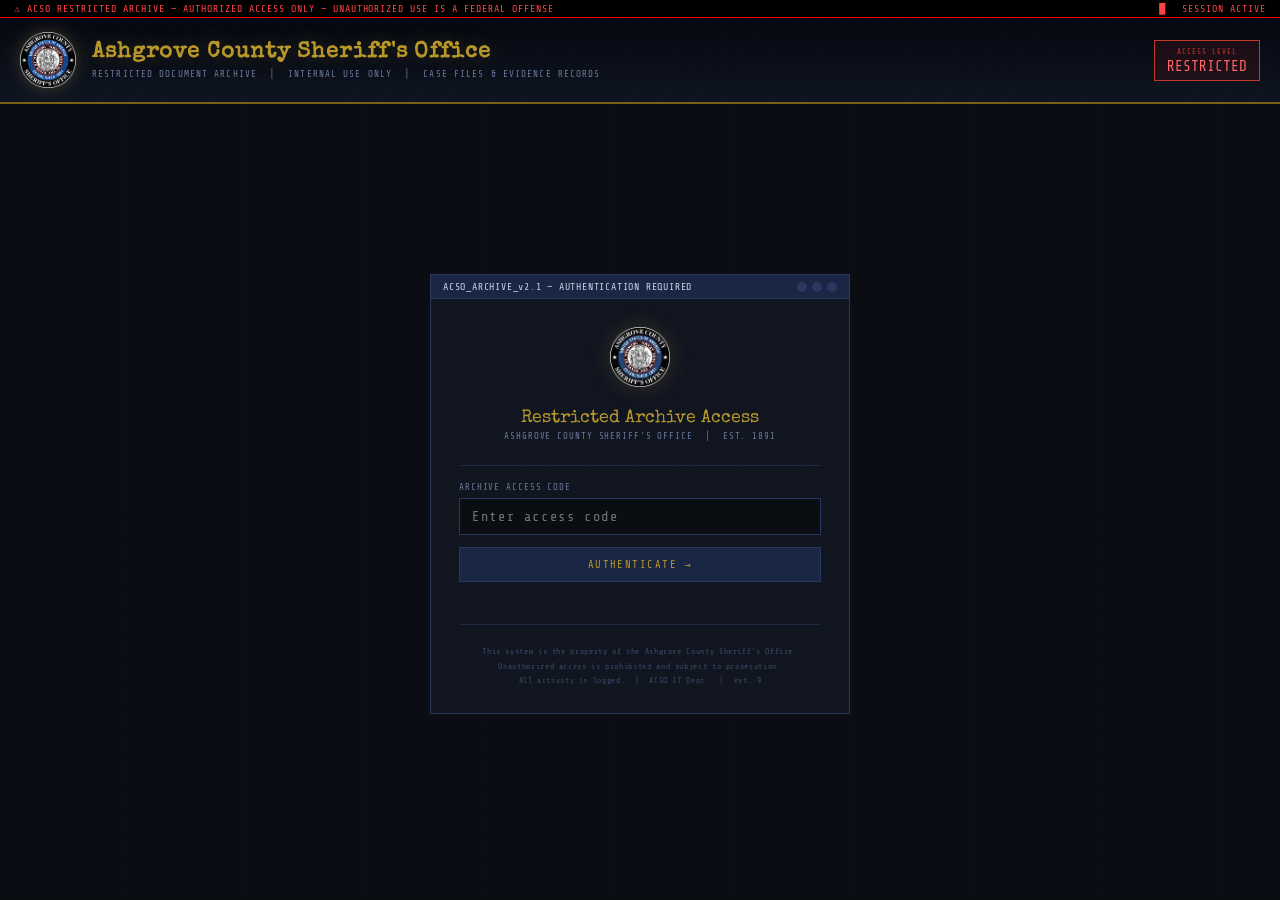
==== archive.html @ 9a85aee7 "Update archive.html" ====
<!DOCTYPE html>
<html lang="en">
<head>
  <meta charset="UTF-8"/>
  <meta name="viewport" content="width=device-width, initial-scale=1.0"/>
  <title>ACSO Restricted Archive — Ashgrove County Sheriff's Office</title>
  <link rel="icon" href="Ashgrove_County_Logo.png" type="image/png"/>
  <link rel="preconnect" href="https://fonts.googleapis.com"/>
  <link href="https://fonts.googleapis.com/css2?family=Special+Elite&family=Share+Tech+Mono&family=Crimson+Text:ital,wght@0,400;0,600;1,400&display=swap" rel="stylesheet"/>
  <style>
    :root {
      --bg:        #0a0d12;
      --bg2:       #0f1318;
      --bg3:       #141820;
      --bg4:       #1a2030;
      --panel:     #111520;
      --border:    #1e2840;
      --border2:   #2a3860;
      --navy:      #1a2744;
      --gold:      #b8972a;
      --gold-dim:  #7a6118;
      --red:       #8b1a1a;
      --red-light: #c0392b;
      --green:     #1a4a1a;
      --green-dim: #2a7a2a;
      --text:      #c8d4e8;
      --text-dim:  #6a7a9a;
      --text-faint:#3a4a6a;
      --mono:      'Share Tech Mono', monospace;
      --serif:     'Special Elite', serif;
      --body:      'Crimson Text', Georgia, serif;
      --white:     #e8eef8;
    }

    *, *::before, *::after { margin:0; padding:0; box-sizing:border-box; }
    html, body { height:100%; overflow-x:hidden; }

    body {
      background-color: var(--bg);
      background-image:
        repeating-linear-gradient(0deg, transparent, transparent 2px, rgba(0,20,60,0.04) 2px, rgba(0,20,60,0.04) 3px),
        repeating-linear-gradient(90deg, transparent, transparent 60px, rgba(0,10,30,0.02) 60px, rgba(0,10,30,0.02) 61px);
      font-family: var(--mono);
      color: var(--text);
      font-size: 14px;
      min-height: 100vh;
    }

    /* ── TOPBAR ── */
    #topbar {
      background: #000;
      border-bottom: 1px solid #ff0000;
      padding: 3px 14px;
      display: flex; align-items: center; justify-content: space-between;
      font-size: 0.62rem; letter-spacing: 0.1em;
    }
    #topbar-left { color: #ff4444; text-transform: uppercase; }
    #topbar-right { color: #ff4444; display: flex; gap: 16px; }
    .topbar-blink { animation: blink 1.2s step-end infinite; }
    @keyframes blink { 0%,100%{opacity:1} 50%{opacity:0} }

    /* ── HEADER ── */
    #header {
      background: linear-gradient(180deg, #050810 0%, #0a0f1a 60%, #0f1520 100%);
      border-bottom: 2px solid var(--gold-dim);
      padding: 14px 20px;
      display: flex; align-items: center; gap: 16px;
      position: relative; overflow: hidden;
    }
    #header::before {
      content:'';
      position:absolute; inset:0;
      background: repeating-linear-gradient(-45deg, transparent, transparent 10px, rgba(184,151,42,0.015) 10px, rgba(184,151,42,0.015) 11px);
      pointer-events:none;
    }
    #header img { width:56px; height:56px; object-fit:contain; filter:drop-shadow(0 0 8px rgba(184,151,42,0.3)) grayscale(0.3); flex-shrink:0; }
    #header-title h1 { font-family:var(--serif); font-size:1.4rem; color:var(--gold); letter-spacing:0.04em; text-shadow:0 0 20px rgba(184,151,42,0.3); }
    #header-title p { font-size:0.58rem; color:var(--text-dim); letter-spacing:0.12em; text-transform:uppercase; margin-top:4px; }
    #header-badge {
      margin-left:auto; flex-shrink:0;
      border:1px solid var(--red-light);
      padding:6px 12px; text-align:center;
      background:rgba(139,26,26,0.15);
    }
    #header-badge div:first-child { font-size:0.48rem; color:var(--red-light); letter-spacing:0.14em; text-transform:uppercase; }
    #header-badge div:last-child { font-size:0.9rem; color:#ff6666; margin-top:2px; }

    /* ── LOGIN SCREEN ── */
    #login-screen {
      display:flex; align-items:center; justify-content:center;
      min-height: calc(100vh - 120px);
      padding: 40px 20px;
    }
    #login-box {
      width: 100%; max-width: 420px;
      border: 1px solid var(--border2);
      background: var(--panel);
      position: relative;
    }
    #login-box::before {
      content:'';
      position:absolute; inset:0;
      background: repeating-linear-gradient(-45deg, transparent, transparent 8px, rgba(255,255,255,0.008) 8px, rgba(255,255,255,0.008) 9px);
      pointer-events:none;
    }
    .login-titlebar {
      background: var(--navy);
      border-bottom: 1px solid var(--border2);
      padding: 6px 12px;
      display:flex; align-items:center; justify-content:space-between;
      font-size:0.62rem; letter-spacing:0.08em; color:var(--text);
    }
    .login-titlebar-dots { display:flex; gap:5px; }
    .login-titlebar-dots span { width:10px; height:10px; border-radius:50%; background:var(--border2); display:block; }
    .login-body { padding:28px 28px 24px; position:relative; z-index:1; }
    .login-seal { text-align:center; margin-bottom:20px; }
    .login-seal img { width:60px; height:60px; object-fit:contain; filter:grayscale(0.5) drop-shadow(0 0 10px rgba(184,151,42,0.2)); }
    .login-label {
      font-size:0.58rem; letter-spacing:0.12em; text-transform:uppercase;
      color:var(--text-dim); margin-bottom:6px; display:block;
    }
    .login-title { font-family:var(--serif); font-size:1.1rem; color:var(--gold); text-align:center; margin-bottom:4px; }
    .login-subtitle { font-size:0.56rem; color:var(--text-dim); text-align:center; letter-spacing:0.1em; text-transform:uppercase; margin-bottom:24px; }
    .login-divider { border:none; border-top:1px solid var(--border); margin:16px 0; }
    .login-field-label { font-size:0.56rem; color:var(--text-dim); letter-spacing:0.1em; text-transform:uppercase; margin-bottom:6px; display:block; }
    #password-input {
      width:100%; background:var(--bg); border:1px solid var(--border2);
      color:var(--text); font-family:var(--mono); font-size:0.85rem;
      padding:10px 12px; letter-spacing:0.12em;
      outline:none; transition:border-color 0.2s;
    }
    #password-input:focus { border-color:var(--gold-dim); }
    #password-input.error { border-color:var(--red-light); }
    
    #login-btn {
      width:100%; margin-top:12px;
      background:var(--navy); border:1px solid var(--border2);
      color:var(--gold); font-family:var(--mono); font-size:0.65rem;
      letter-spacing:0.14em; text-transform:uppercase;
      padding:10px; cursor:pointer;
      transition:background 0.2s, border-color 0.2s;
    }
    #login-btn:hover { background:var(--bg4); border-color:var(--gold-dim); }
    #login-error {
      margin-top:10px; font-size:0.58rem; color:var(--red-light);
      letter-spacing:0.08em; text-align:center; min-height:16px;
    }
    .login-footer { margin-top:20px; font-size:0.5rem; color:var(--text-faint); text-align:center; letter-spacing:0.08em; line-height:1.8; }

    /* ── ARCHIVE SCREEN ── */
    #archive-screen { display:none; }

    #archive-topbar {
      background:var(--bg2); border-bottom:1px solid var(--border);
      padding:5px 14px;
      display:flex; align-items:center; justify-content:space-between;
      font-size:0.56rem; color:var(--text-dim); letter-spacing:0.08em;
    }
    #archive-topbar span { color:var(--green-dim); }

    #archive-layout {
      display:grid;
      grid-template-columns: 280px 1fr;
      height: calc(100vh - 160px);
    }

    /* ── FILE TREE (left panel) ── */
    #file-tree {
      background:var(--bg2);
      border-right:1px solid var(--border);
      overflow-y:auto;
      padding:0;
    }
    #file-tree::-webkit-scrollbar { width:4px; }
    #file-tree::-webkit-scrollbar-track { background:var(--bg); }
    #file-tree::-webkit-scrollbar-thumb { background:var(--border2); }

    .tree-titlebar {
      background:var(--navy);
      border-bottom:1px solid var(--border2);
      padding:5px 10px;
      font-size:0.56rem; letter-spacing:0.1em; color:var(--text-dim);
      text-transform:uppercase; position:sticky; top:0; z-index:2;
    }

    .tree-root { padding:8px 0; }

    .tree-folder {
      user-select:none;
    }
    .tree-folder-label {
      display:flex; align-items:center; gap:6px;
      padding:4px 10px; cursor:pointer;
      font-size:0.65rem; letter-spacing:0.06em; color:var(--text);
      transition:background 0.15s;
    }
    .tree-folder-label:hover { background:var(--bg4); }
    .tree-folder-label.selected { background:var(--bg4); color:var(--gold); }
    .tree-folder-icon { font-size:0.7rem; flex-shrink:0; color:var(--gold-dim); transition:transform 0.15s; }
    .tree-folder-icon.open { transform:rotate(0deg); }
    .tree-folder-name { flex:1; }
    .tree-folder-count { font-size:0.48rem; color:var(--text-faint); }

    .tree-children { display:none; padding-left:16px; }
    .tree-children.open { display:block; }

    .tree-subfolder > .tree-folder-label { font-size:0.62rem; }

    .tree-file {
      display:flex; align-items:center; gap:6px;
      padding:3px 10px 3px 26px; cursor:pointer;
      font-size:0.6rem; color:var(--text-dim); letter-spacing:0.04em;
      transition:background 0.15s;
    }
    .tree-file:hover { background:var(--bg4); color:var(--text); }
    .tree-file.selected { background:rgba(26,39,68,0.6); color:var(--white); }
    .tree-file.locked { color:var(--text-faint); cursor:default; }
    .tree-file.locked:hover { background:none; color:var(--text-faint); }
    .tree-file-icon { font-size:0.62rem; flex-shrink:0; }
    .tree-file-icon.doc { color:#4a8aff; }
    .tree-file-icon.img { color:#4aaa44; }
    .tree-file-icon.aud { color:#aa44aa; }
    .tree-file-icon.lock { color:var(--red-light); }
    .tree-file-name { flex:1; }
    .tree-file-type { font-size:0.46rem; color:var(--text-faint); flex-shrink:0; }

    /* year dividers */
    .tree-year {
      font-size:0.52rem; letter-spacing:0.14em; color:var(--text-faint);
      text-transform:uppercase; padding:10px 10px 4px;
      border-top:1px solid var(--border);
      margin-top:4px;
    }
    .tree-year:first-child { border-top:none; margin-top:0; }

    /* ── FILE VIEWER (right panel) ── */
    #file-viewer {
      background:var(--bg3);
      overflow-y:auto;
      display:flex; flex-direction:column;
    }
    #file-viewer::-webkit-scrollbar { width:4px; }
    #file-viewer::-webkit-scrollbar-track { background:var(--bg); }
    #file-viewer::-webkit-scrollbar-thumb { background:var(--border2); }

    .viewer-titlebar {
      background:var(--navy);
      border-bottom:1px solid var(--border2);
      padding:5px 14px;
      display:flex; align-items:center; gap:10px;
      font-size:0.56rem; letter-spacing:0.08em; color:var(--text-dim);
      position:sticky; top:0; z-index:2; flex-shrink:0;
    }
    #viewer-path { color:var(--gold-dim); flex:1; }
    #viewer-meta { color:var(--text-faint); font-size:0.5rem; }

    #viewer-content {
      padding:24px 28px;
      flex:1;
    }

    /* Empty state */
    .viewer-empty {
      display:flex; flex-direction:column; align-items:center; justify-content:center;
      height:100%; color:var(--text-faint); text-align:center; gap:12px;
      padding:40px;
    }
    .viewer-empty-icon { font-size:2.5rem; opacity:0.3; }
    .viewer-empty-text { font-size:0.6rem; letter-spacing:0.1em; text-transform:uppercase; line-height:2; }

    /* File header */
    .file-header {
      border-bottom:1px solid var(--border); padding-bottom:16px; margin-bottom:20px;
    }
    .file-case-id {
      font-size:0.52rem; letter-spacing:0.14em; text-transform:uppercase;
      color:var(--gold-dim); margin-bottom:6px;
    }
    .file-title { font-family:var(--serif); font-size:1.3rem; color:var(--white); margin-bottom:8px; line-height:1.2; }
    .file-meta-row {
      display:flex; flex-wrap:wrap; gap:16px; margin-top:10px;
    }
    .file-meta-item { font-size:0.54rem; color:var(--text-dim); letter-spacing:0.06em; }
    .file-meta-item strong { color:var(--text); }

    /* Status badges */
    .badge {
      display:inline-block; font-size:0.48rem; letter-spacing:0.1em;
      text-transform:uppercase; padding:2px 7px; border:1px solid;
      margin-left:10px; vertical-align:middle;
    }
    .badge-cold { color:#6688aa; border-color:#334455; background:rgba(40,60,80,0.3); }
    .badge-open { color:#66ccff; border-color:#224466; background:rgba(30,60,90,0.3); }
    .badge-active { color:#ff6666; border-color:#882222; background:rgba(80,20,20,0.3); }
    .badge-closed { color:var(--text-faint); border-color:var(--border); background:rgba(20,20,20,0.3); }
    .badge-unlocked { color:#44aa44; border-color:#226622; background:rgba(20,50,20,0.3); }

    /* File body */
    .file-section { margin-bottom:20px; }
    .file-section-title {
      font-size:0.52rem; letter-spacing:0.14em; text-transform:uppercase;
      color:var(--gold-dim); border-bottom:1px solid var(--border);
      padding-bottom:5px; margin-bottom:10px;
    }
    .file-body {
      font-family:var(--body); font-size:1.05rem; color:var(--text);
      line-height:1.8;
    }
    .file-body p { margin-bottom:10px; }
    .file-body .redacted {
      background:#111; color:#111; border-radius:2px;
      user-select:none; display:inline-block; min-width:80px;
    }

    /* Evidence list */
    .evidence-list { list-style:none; }
    .evidence-list li {
      border-bottom:1px solid var(--border);
      padding:8px 0; display:flex; gap:12px; align-items:flex-start;
      font-size:0.8rem; color:var(--text);
    }
    .evidence-list li:last-child { border-bottom:none; }
    .ev-id { font-family:var(--mono); font-size:0.58rem; color:var(--gold-dim); flex-shrink:0; padding-top:2px; }
    .ev-desc { flex:1; font-family:var(--body); font-size:1.0rem; line-height:1.6; }
    .ev-status { font-size:0.5rem; letter-spacing:0.08em; color:var(--text-dim); flex-shrink:0; padding-top:3px; }

    /* Cipher block */
    .cipher-block {
      background:var(--bg); border:1px solid var(--border2);
      padding:16px 18px; margin:14px 0; font-family:var(--mono);
    }
    .cipher-label { font-size:0.5rem; color:var(--text-faint); letter-spacing:0.1em; text-transform:uppercase; margin-bottom:8px; }
    .cipher-text { font-size:1.1rem; color:var(--gold); letter-spacing:0.2em; word-break:break-all; line-height:2; }
    .cipher-note { font-size:0.54rem; color:var(--text-dim); margin-top:8px; font-style:italic; }

    /* Lock overlay for locked cases */
    .locked-overlay {
      text-align:center; padding:40px 20px;
    }
    .lock-icon { font-size:2.5rem; color:var(--red-light); margin-bottom:16px; opacity:0.7; }
    .lock-title { font-family:var(--serif); font-size:1.1rem; color:var(--text); margin-bottom:8px; }
    .lock-subtitle { font-size:0.6rem; color:var(--text-dim); letter-spacing:0.08em; text-transform:uppercase; margin-bottom:24px; line-height:2; }
    .lock-input-row { display:flex; gap:8px; max-width:320px; margin:0 auto; }
    .lock-input {
      flex:1; background:var(--bg); border:1px solid var(--border2);
      color:var(--text); font-family:var(--mono); font-size:0.8rem;
      padding:8px 10px; letter-spacing:0.1em; outline:none;
    }
    .lock-input:focus { border-color:var(--gold-dim); }
    .lock-input.error { border-color:var(--red-light); }
    .lock-btn {
      background:var(--navy); border:1px solid var(--border2);
      color:var(--gold); font-family:var(--mono); font-size:0.6rem;
      letter-spacing:0.1em; padding:8px 14px; cursor:pointer;
      text-transform:uppercase; transition:background 0.15s;
    }
    .lock-btn:hover { background:var(--bg4); }
    .lock-error { font-size:0.54rem; color:var(--red-light); margin-top:8px; min-height:14px; letter-spacing:0.06em; }
    .lock-hint { font-size:0.5rem; color:var(--text-faint); margin-top:20px; letter-spacing:0.06em; line-height:2; }

    /* Scrollbar archive */
    #archive-screen { min-height:100vh; }

    /* Status bar */
    #statusbar {
      background:var(--navy);
      border-top:1px solid var(--border);
      padding:3px 14px;
      display:flex; align-items:center; justify-content:space-between;
      font-size:0.5rem; color:var(--text-dim); letter-spacing:0.08em;
      position:fixed; bottom:0; left:0; right:0; z-index:10;
    }
    #statusbar-left { display:flex; gap:20px; }
    #statusbar-right { color:var(--text-faint); }

    /* ── MEDIA PLAYER ── */
    .media-player {
      background: var(--bg); border: 1px solid var(--border2);
      padding: 14px 16px; margin: 14px 0;
    }
    .media-label {
      font-size: 0.52rem; letter-spacing: 0.12em; text-transform: uppercase;
      color: var(--text-dim); margin-bottom: 10px; display: flex; align-items: center; gap: 8px;
    }
    .media-label span { color: var(--gold-dim); }
    .media-player audio, .media-player video {
      width: 100%; outline: none;
      filter: sepia(0.2) saturate(0.8);
    }
    .media-player video { max-height: 320px; background: #000; display: block; }
    .media-unavailable {
      background: var(--bg); border: 1px dashed var(--border2);
      padding: 18px; text-align: center; margin: 14px 0;
      color: var(--text-faint); font-size: 0.6rem; letter-spacing: 0.1em;
      text-transform: uppercase;
    }
    .media-unavailable-icon { font-size: 1.4rem; margin-bottom: 8px; opacity: 0.4; }

    /* ── LOCK in file viewer (right panel inline) ── */
    .viewer-lock {
      border: 1px solid var(--border2); background: var(--bg2);
      padding: 20px 24px; margin: 0;
    }
    .viewer-lock-title {
      font-family: var(--serif); font-size: 1rem; color: var(--text);
      margin-bottom: 6px; display: flex; align-items: center; gap: 10px;
    }
    .viewer-lock-sub {
      font-size: 0.58rem; color: var(--text-dim); letter-spacing: 0.08em;
      text-transform: uppercase; margin-bottom: 18px; line-height: 2;
    }
    .viewer-lock-row { display: flex; gap: 8px; max-width: 340px; }
    .viewer-lock-input {
      flex: 1; background: var(--bg); border: 1px solid var(--border2);
      color: var(--text); font-family: var(--mono); font-size: 0.82rem;
      padding: 8px 10px; letter-spacing: 0.1em; outline: none;
    }
    .viewer-lock-input:focus { border-color: var(--gold-dim); }
    .viewer-lock-input.error { border-color: var(--red-light); }
    .viewer-lock-btn {
      background: var(--navy); border: 1px solid var(--border2);
      color: var(--gold); font-family: var(--mono); font-size: 0.58rem;
      letter-spacing: 0.1em; padding: 8px 14px; cursor: pointer;
      text-transform: uppercase; transition: background 0.15s;
    }
    .viewer-lock-btn:hover { background: var(--bg4); }
    .viewer-lock-error { font-size: 0.54rem; color: var(--red-light); margin-top: 7px; min-height: 14px; }
    .viewer-lock-hint { font-size: 0.5rem; color: var(--text-faint); margin-top: 14px; line-height: 2; letter-spacing: 0.06em; }

  </style>
</head>
<body>

<div id="topbar">
  <div id="topbar-left">&#9888; ACSO RESTRICTED ARCHIVE — AUTHORIZED ACCESS ONLY — UNAUTHORIZED USE IS A FEDERAL OFFENSE</div>
  <div id="topbar-right">
    <span class="topbar-blink">&#9608;</span>
    <span>SESSION ACTIVE</span>
  </div>
</div>

<div id="header">
  <img src="Ashgrove_County_Logo.png" alt="ACSO Seal"/>
  <div id="header-title">
    <h1>Ashgrove County Sheriff's Office</h1>
    <p>Restricted Document Archive &nbsp;&#9474;&nbsp; Internal Use Only &nbsp;&#9474;&nbsp; Case Files &amp; Evidence Records</p>
  </div>
  <div id="header-badge">
    <div>Access Level</div>
    <div>RESTRICTED</div>
  </div>
</div>

<!-- LOGIN SCREEN -->
<div id="login-screen">
  <div id="login-box">
    <div class="login-titlebar">
      <span>ACSO_ARCHIVE_v2.1 — AUTHENTICATION REQUIRED</span>
      <div class="login-titlebar-dots"><span></span><span></span><span></span></div>
    </div>
    <div class="login-body">
      <div class="login-seal">
        <img src="Ashgrove_County_Logo.png" alt="ACSO"/>
      </div>
      <div class="login-title">Restricted Archive Access</div>
      <div class="login-subtitle">Ashgrove County Sheriff's Office &nbsp;&#9474;&nbsp; Est. 1891</div>
      <hr class="login-divider"/>
      <span class="login-field-label">Archive Access Code</span>
      <input type="password" id="password-input" placeholder="Enter access code" autocomplete="off" spellcheck="false"/>
      <button id="login-btn" onclick="attemptLogin()">Authenticate &rarr;</button>
      <div id="login-error">&nbsp;</div>
      <hr class="login-divider"/>
      <div class="login-footer">
        This system is the property of the Ashgrove County Sheriff's Office.<br/>
        Unauthorized access is prohibited and subject to prosecution.<br/>
        All activity is logged. &nbsp;&#9474;&nbsp; ACSO IT Dept. &nbsp;&#9474;&nbsp; ext. 9
      </div>
    </div>
  </div>
</div>

<!-- ARCHIVE SCREEN -->
<div id="archive-screen">
  <div id="archive-topbar">
    <div>ACSO_ARCHIVE &nbsp;&#9474;&nbsp; <span>ACCESS GRANTED</span> &nbsp;&#9474;&nbsp; SESSION: <span id="session-id">——</span></div>
    <div id="archive-clock">——</div>
  </div>

  <div id="archive-layout">

    <!-- FILE TREE -->
    <div id="file-tree">
      <div class="tree-titlebar">&#128193; Case File Directory</div>
      <div class="tree-root">

        <div class="tree-year">&#9632; 1971 — 1989</div>
        <div class="tree-folder" id="folder-pre90">
          <div class="tree-folder-label" onclick="toggleFolder('pre90')">
            <span class="tree-folder-icon" id="icon-pre90">&#9654;</span>
            <span class="tree-folder-name">General Records (1971–89)</span>
            <span class="tree-folder-count">12 files</span>
          </div>
          <div class="tree-children" id="children-pre90">
            <div class="tree-file" onclick="openFile('patrol-logs-71')"><span class="tree-file-icon doc">&#128196;</span><span class="tree-file-name">Patrol Logs — Annual Summary</span><span class="tree-file-type">TXT</span></div>
            <div class="tree-file" onclick="openFile('incident-73')"><span class="tree-file-icon doc">&#128196;</span><span class="tree-file-name">Incident Report #73-0012</span><span class="tree-file-type">DOC</span></div>
            <div class="tree-file" onclick="openFile('incident-79')"><span class="tree-file-icon doc">&#128196;</span><span class="tree-file-name">Incident Report #79-0047</span><span class="tree-file-type">DOC</span></div>
            <div class="tree-file" onclick="openFile('budget-82')"><span class="tree-file-icon doc">&#128196;</span><span class="tree-file-name">Dept. Budget Summary 1982</span><span class="tree-file-type">TXT</span></div>
            <div class="tree-file" onclick="openFile('dispatch-85')"><span class="tree-file-icon doc">&#128196;</span><span class="tree-file-name">Dispatch Log — Q3 1985</span><span class="tree-file-type">LOG</span></div>
            <div class="tree-file" onclick="openFile('incident-81-fire')"><span class="tree-file-icon doc">&#128196;</span><span class="tree-file-name">Incident Report #81-0031</span><span class="tree-file-type">DOC</span></div>
            <div class="tree-file" onclick="openFile('incident-87-assault')"><span class="tree-file-icon doc">&#128196;</span><span class="tree-file-name">Incident Report #87-0074</span><span class="tree-file-type">DOC</span></div>
            <div class="tree-file" onclick="openFile('budget-86')"><span class="tree-file-icon doc">&#128196;</span><span class="tree-file-name">Dept. Budget Summary 1986</span><span class="tree-file-type">TXT</span></div>
            <div class="tree-file" onclick="openFile('incident-76-missing')"><span class="tree-file-icon doc">&#128196;</span><span class="tree-file-name">Incident Report #76-0009</span><span class="tree-file-type">DOC</span></div>
            <div class="tree-file" onclick="openFile('memo-88-jurisdiction')"><span class="tree-file-icon doc">&#128196;</span><span class="tree-file-name">Internal Memo — Jurisdiction 1988</span><span class="tree-file-type">MEM</span></div>
          </div>
        </div>

        <div class="tree-year">&#9632; 1990 — 1996</div>
        <div class="tree-folder" id="folder-90s-early">
          <div class="tree-folder-label" onclick="toggleFolder('90s-early')">
            <span class="tree-folder-icon" id="icon-90s-early">&#9654;</span>
            <span class="tree-folder-name">General Records (1990–96)</span>
            <span class="tree-folder-count">9 files</span>
          </div>
          <div class="tree-children" id="children-90s-early">
            <div class="tree-file" onclick="openFile('incident-91-vandalism')"><span class="tree-file-icon doc">&#128196;</span><span class="tree-file-name">Incident Report #91-0203</span><span class="tree-file-type">DOC</span></div>
            <div class="tree-file" onclick="openFile('incident-93-vehicle')"><span class="tree-file-icon doc">&#128196;</span><span class="tree-file-name">Incident Report #93-0118</span><span class="tree-file-type">DOC</span></div>
            <div class="tree-file" onclick="openFile('memo-94-staffing')"><span class="tree-file-icon doc">&#128196;</span><span class="tree-file-name">Internal Memo — Staffing 1994</span><span class="tree-file-type">MEM</span></div>
            <div class="tree-file" onclick="openFile('patrol-96')"><span class="tree-file-icon doc">&#128196;</span><span class="tree-file-name">Patrol Summary — 1996</span><span class="tree-file-type">TXT</span></div>
            <div class="tree-file" onclick="openFile('incident-95-break')"><span class="tree-file-icon doc">&#128196;</span><span class="tree-file-name">Incident Report #95-0066</span><span class="tree-file-type">DOC</span></div>
            <div class="tree-file" onclick="openFile('memo-92-radio')"><span class="tree-file-icon doc">&#128196;</span><span class="tree-file-name">Internal Memo — Radio Equipment</span><span class="tree-file-type">MEM</span></div>
            <div class="tree-file" onclick="openFile('incident-90-fire')"><span class="tree-file-icon doc">&#128196;</span><span class="tree-file-name">Incident Report #90-0142</span><span class="tree-file-type">DOC</span></div>
            <div class="tree-file" onclick="openFile('dispatch-93-annual')"><span class="tree-file-icon doc">&#128196;</span><span class="tree-file-name">Dispatch Log — Annual 1993</span><span class="tree-file-type">LOG</span></div>
          </div>
        </div>

        <div class="tree-year">&#9632; 1997</div>

        <div class="tree-folder" id="folder-97-general">
          <div class="tree-folder-label" onclick="toggleFolder('97-general')">
            <span class="tree-folder-icon" id="icon-97-general">&#9654;</span>
            <span class="tree-folder-name">General Records — 1997</span>
            <span class="tree-folder-count">6 files</span>
          </div>
          <div class="tree-children" id="children-97-general">
            <div class="tree-file" onclick="openFile('dispatch-97-q1')"><span class="tree-file-icon doc">&#128196;</span><span class="tree-file-name">Dispatch Log — Q1 1997</span><span class="tree-file-type">LOG</span></div>
            <div class="tree-file" onclick="openFile('dispatch-97-q2')"><span class="tree-file-icon doc">&#128196;</span><span class="tree-file-name">Dispatch Log — Q2 1997</span><span class="tree-file-type">LOG</span></div>
            <div class="tree-file" onclick="openFile('dispatch-97-q3')"><span class="tree-file-icon doc">&#128196;</span><span class="tree-file-name">Dispatch Log — Q3 1997</span><span class="tree-file-type">LOG</span></div>
            <div class="tree-file" onclick="openFile('dispatch-97-q4')"><span class="tree-file-icon doc">&#128196;</span><span class="tree-file-name">Dispatch Log — Q4 1997</span><span class="tree-file-type">LOG</span></div>
            <div class="tree-file" onclick="openFile('memo-97-personnel')"><span class="tree-file-icon doc">&#128196;</span><span class="tree-file-name">Personnel Memo — Oct 1997</span><span class="tree-file-type">MEM</span></div>
          </div>
        </div>

        <div class="tree-folder" id="folder-97-0388">
          <div class="tree-folder-label" onclick="toggleFolder('97-0388')">
            <span class="tree-folder-icon" id="icon-97-0388">&#9654;</span>
            <span class="tree-folder-name">Case #97-0388 — Melford</span>
            <span class="tree-folder-count">4 files</span>
          </div>
          <div class="tree-children" id="children-97-0388">
            <div class="tree-file" onclick="openFile('97-0388-report')"><span class="tree-file-icon doc">&#128196;</span><span class="tree-file-name">Initial Incident Report</span><span class="tree-file-type">DOC</span></div>
            <div class="tree-file" onclick="openFile('97-0388-evidence')"><span class="tree-file-icon doc">&#128196;</span><span class="tree-file-name">Evidence Log</span><span class="tree-file-type">LOG</span></div>
            <div class="tree-file locked" onclick="openLocked('97-0388-photo','97-0388')"><span class="tree-file-icon lock">&#128274;</span><span class="tree-file-name">Scene Photographs</span><span class="tree-file-type">IMG</span></div>
            <div class="tree-file locked" onclick="openLocked('97-0388-notes','97-0388')"><span class="tree-file-icon lock">&#128274;</span><span class="tree-file-name">Investigator Notes</span><span class="tree-file-type">DOC</span></div>
          </div>
        </div>

        <div class="tree-folder" id="folder-97-0441">
          <div class="tree-folder-label" onclick="toggleFolder('97-0441')">
            <span class="tree-folder-icon" id="icon-97-0441">&#9654;</span>
            <span class="tree-folder-name">Case #97-0441 — [REDACTED]</span>
            <span class="tree-folder-count">6 files</span>
          </div>
          <div class="tree-children" id="children-97-0441">
            <div class="tree-file" onclick="openFile('97-0441-report')"><span class="tree-file-icon doc">&#128196;</span><span class="tree-file-name">Initial Incident Report</span><span class="tree-file-type">DOC</span></div>
            <div class="tree-file" onclick="openFile('97-0441-evidence')"><span class="tree-file-icon doc">&#128196;</span><span class="tree-file-name">Evidence Log — Item List</span><span class="tree-file-type">LOG</span></div>
            <div class="tree-file locked" onclick="openLocked('97-0441-cipher','97-0441')"><span class="tree-file-icon lock">&#128274;</span><span class="tree-file-name">Cipher Document (Item 2)</span><span class="tree-file-type">IMG</span></div>
            <div class="tree-file locked" onclick="openLocked('97-0441-letter','97-0441')"><span class="tree-file-icon lock">&#128274;</span><span class="tree-file-name">Envelope &amp; Letter (Item 1)</span><span class="tree-file-type">IMG</span></div>
            <div class="tree-file locked" onclick="openLocked('97-0441-photo','97-0441')"><span class="tree-file-icon lock">&#128274;</span><span class="tree-file-name">B&amp;W Photograph (Item 3)</span><span class="tree-file-type">IMG</span></div>
            <div class="tree-file locked" onclick="openLocked('97-0441-analysis','97-0441')"><span class="tree-file-icon lock">&#128274;</span><span class="tree-file-name">Cipher Analysis — Det. Notes</span><span class="tree-file-type">DOC</span></div>
            <div class="tree-file locked" onclick="openLocked('97-0441-audio','97-0441')"><span class="tree-file-icon lock">&#128274;</span><span class="tree-file-name">Dispatch Recording — Oct 14</span><span class="tree-file-type">AUD</span></div>
            <div class="tree-file locked" onclick="openLocked('97-0441-audio','97-0441')"><span class="tree-file-icon lock">&#128274;</span><span class="tree-file-name">Dispatch Recording — Oct 14</span><span class="tree-file-type">AUD</span></div>
          </div>
        </div>

        <div class="tree-folder" id="folder-97-0509">
          <div class="tree-folder-label" onclick="toggleFolder('97-0509')">
            <span class="tree-folder-icon" id="icon-97-0509">&#9654;</span>
            <span class="tree-folder-name">Case #97-0509 — [REDACTED]</span>
            <span class="tree-folder-count">3 files</span>
          </div>
          <div class="tree-children" id="children-97-0509">
            <div class="tree-file" onclick="openFile('97-0509-report')"><span class="tree-file-icon doc">&#128196;</span><span class="tree-file-name">Initial Incident Report</span><span class="tree-file-type">DOC</span></div>
            <div class="tree-file locked" onclick="openLocked('97-0509-evidence','97-0509')"><span class="tree-file-icon lock">&#128274;</span><span class="tree-file-name">Evidence Log</span><span class="tree-file-type">LOG</span></div>
            <div class="tree-file locked" onclick="openLocked('97-0509-notes','97-0509')"><span class="tree-file-icon lock">&#128274;</span><span class="tree-file-name">Field Notes</span><span class="tree-file-type">DOC</span></div>
          </div>
        </div>

        <div class="tree-folder" id="folder-97-0591">
          <div class="tree-folder-label" onclick="toggleFolder('97-0591')">
            <span class="tree-folder-icon" id="icon-97-0591">&#9654;</span>
            <span class="tree-folder-name">Case #97-0591 — Det. [REDACTED]</span>
            <span class="tree-folder-count">5 files</span>
          </div>
          <div class="tree-children" id="children-97-0591">
            <div class="tree-file" onclick="openFile('97-0591-report')"><span class="tree-file-icon doc">&#128196;</span><span class="tree-file-name">Missing Person Report</span><span class="tree-file-type">DOC</span></div>
            <div class="tree-file" onclick="openFile('97-0591-vehicle')"><span class="tree-file-icon doc">&#128196;</span><span class="tree-file-name">Vehicle Recovery Report</span><span class="tree-file-type">DOC</span></div>
            <div class="tree-file locked" onclick="openLocked('97-0591-lastlog','97-0591')"><span class="tree-file-icon lock">&#128274;</span><span class="tree-file-name">Last Known Activity Log</span><span class="tree-file-type">LOG</span></div>
            <div class="tree-file locked" onclick="openLocked('97-0591-personal','97-0591')"><span class="tree-file-icon lock">&#128274;</span><span class="tree-file-name">Personal Effects Inventory</span><span class="tree-file-type">DOC</span></div>
            <div class="tree-file locked" onclick="openLocked('97-0591-casebook','97-0591')"><span class="tree-file-icon lock">&#128274;</span><span class="tree-file-name">Case Notebook — Partial</span><span class="tree-file-type">IMG</span></div>
            <div class="tree-file locked" onclick="openLocked('97-0591-audio','97-0591')"><span class="tree-file-icon lock">&#128274;</span><span class="tree-file-name">Voicemail — Dec 8 1997</span><span class="tree-file-type">AUD</span></div>
            <div class="tree-file locked" onclick="openLocked('97-0591-dashcam','97-0591')"><span class="tree-file-icon lock">&#128274;</span><span class="tree-file-name">Unit 3 Dashcam — Dec 11</span><span class="tree-file-type">VID</span></div>
            <div class="tree-file locked" onclick="openLocked('97-0591-audio','97-0591')"><span class="tree-file-icon lock">&#128274;</span><span class="tree-file-name">Voicemail — Dec 8 1997</span><span class="tree-file-type">AUD</span></div>
            <div class="tree-file locked" onclick="openLocked('97-0591-dashcam','97-0591')"><span class="tree-file-icon lock">&#128274;</span><span class="tree-file-name">Unit 3 Dashcam — Dec 11</span><span class="tree-file-type">VID</span></div>
          </div>
        </div>

        <div class="tree-year">&#9632; 1998</div>

        <div class="tree-folder" id="folder-98-0012">
          <div class="tree-folder-label" onclick="toggleFolder('98-0012')">
            <span class="tree-folder-icon" id="icon-98-0012">&#9654;</span>
            <span class="tree-folder-name">Case #98-0012 — [REDACTED]</span>
            <span class="tree-folder-count">3 files</span>
          </div>
          <div class="tree-children" id="children-98-0012">
            <div class="tree-file" onclick="openFile('98-0012-report')"><span class="tree-file-icon doc">&#128196;</span><span class="tree-file-name">Initial Incident Report</span><span class="tree-file-type">DOC</span></div>
            <div class="tree-file locked" onclick="openLocked('98-0012-evidence','98-0012')"><span class="tree-file-icon lock">&#128274;</span><span class="tree-file-name">Evidence Log</span><span class="tree-file-type">LOG</span></div>
            <div class="tree-file locked" onclick="openLocked('98-0012-notes','98-0012')"><span class="tree-file-icon lock">&#128274;</span><span class="tree-file-name">Investigator Notes</span><span class="tree-file-type">DOC</span></div>
          </div>
        </div>

        <div class="tree-folder" id="folder-98-0047">
          <div class="tree-folder-label" onclick="toggleFolder('98-0047')">
            <span class="tree-folder-icon" id="icon-98-0047">&#9654;</span>
            <span class="tree-folder-name">Case #98-0047 — [REDACTED]</span>
            <span class="tree-folder-count">2 files</span>
          </div>
          <div class="tree-children" id="children-98-0047">
            <div class="tree-file" onclick="openFile('98-0047-report')"><span class="tree-file-icon doc">&#128196;</span><span class="tree-file-name">Initial Incident Report</span><span class="tree-file-type">DOC</span></div>
            <div class="tree-file locked" onclick="openLocked('98-0047-evidence','98-0047')"><span class="tree-file-icon lock">&#128274;</span><span class="tree-file-name">Evidence Log</span><span class="tree-file-type">LOG</span></div>
          </div>
        </div>

        <div class="tree-folder" id="folder-98-general">
          <div class="tree-folder-label" onclick="toggleFolder('98-general')">
            <span class="tree-folder-icon" id="icon-98-general">&#9654;</span>
            <span class="tree-folder-name">General Records — 1998</span>
            <span class="tree-folder-count">5 files</span>
          </div>
          <div class="tree-children" id="children-98-general">
            <div class="tree-file" onclick="openFile('memo-98-closure')"><span class="tree-file-icon doc">&#128196;</span><span class="tree-file-name">Case Closure Memo — April 1998</span><span class="tree-file-type">MEM</span></div>
            <div class="tree-file" onclick="openFile('dispatch-98-q1')"><span class="tree-file-icon doc">&#128196;</span><span class="tree-file-name">Dispatch Log — Q1 1998</span><span class="tree-file-type">LOG</span></div>
            <div class="tree-file" onclick="openFile('budget-98')"><span class="tree-file-icon doc">&#128196;</span><span class="tree-file-name">Dept. Budget Summary 1998</span><span class="tree-file-type">TXT</span></div>
          </div>
        </div>

        <div class="tree-year">&#9632; 1999 — 2025</div>

        <div class="tree-folder" id="folder-recent-general">
          <div class="tree-folder-label" onclick="toggleFolder('recent-general')">
            <span class="tree-folder-icon" id="icon-recent-general">&#9654;</span>
            <span class="tree-folder-name">General Records (1999–2025)</span>
            <span class="tree-folder-count">34 files</span>
          </div>
          <div class="tree-children" id="children-recent-general">
            <div class="tree-file" onclick="openFile('annual-2000')"><span class="tree-file-icon doc">&#128196;</span><span class="tree-file-name">Annual Report — 2000</span><span class="tree-file-type">TXT</span></div>
            <div class="tree-file" onclick="openFile('annual-2003')"><span class="tree-file-icon doc">&#128196;</span><span class="tree-file-name">Annual Report — 2003</span><span class="tree-file-type">TXT</span></div>
            <div class="tree-file" onclick="openFile('annual-2005')"><span class="tree-file-icon doc">&#128196;</span><span class="tree-file-name">Annual Report — 2005</span><span class="tree-file-type">TXT</span></div>
            <div class="tree-file" onclick="openFile('annual-2008')"><span class="tree-file-icon doc">&#128196;</span><span class="tree-file-name">Annual Report — 2008</span><span class="tree-file-type">TXT</span></div>
            <div class="tree-file" onclick="openFile('annual-2010')"><span class="tree-file-icon doc">&#128196;</span><span class="tree-file-name">Annual Report — 2010</span><span class="tree-file-type">TXT</span></div>
            <div class="tree-file" onclick="openFile('annual-2012')"><span class="tree-file-icon doc">&#128196;</span><span class="tree-file-name">Annual Report — 2012</span><span class="tree-file-type">TXT</span></div>
            <div class="tree-file" onclick="openFile('annual-2015')"><span class="tree-file-icon doc">&#128196;</span><span class="tree-file-name">Annual Report — 2015</span><span class="tree-file-type">TXT</span></div>
            <div class="tree-file" onclick="openFile('annual-2018')"><span class="tree-file-icon doc">&#128196;</span><span class="tree-file-name">Annual Report — 2018</span><span class="tree-file-type">TXT</span></div>
            <div class="tree-file" onclick="openFile('annual-2020')"><span class="tree-file-icon doc">&#128196;</span><span class="tree-file-name">Annual Report — 2020</span><span class="tree-file-type">TXT</span></div>
            <div class="tree-file" onclick="openFile('memo-2004-hq')"><span class="tree-file-icon doc">&#128196;</span><span class="tree-file-name">HQ Renovation Memo — 2004</span><span class="tree-file-type">MEM</span></div>
            <div class="tree-file" onclick="openFile('memo-2009-evidence')"><span class="tree-file-icon doc">&#128196;</span><span class="tree-file-name">Evidence Storage Protocol — 2009</span><span class="tree-file-type">MEM</span></div>
            <div class="tree-file" onclick="openFile('memo-2014-fleet')"><span class="tree-file-icon doc">&#128196;</span><span class="tree-file-name">Fleet Update Memo — 2014</span><span class="tree-file-type">MEM</span></div>
            <div class="tree-file" onclick="openFile('calloway-transition')"><span class="tree-file-icon doc">&#128196;</span><span class="tree-file-name">Sheriff Transition Memo — 2026</span><span class="tree-file-type">MEM</span></div>
          </div>
        </div>

        <div class="tree-year">&#9632; 2026</div>

        <div class="tree-folder" id="folder-26-0031">
          <div class="tree-folder-label" onclick="toggleFolder('26-0031')">
            <span class="tree-folder-icon" id="icon-26-0031">&#9654;</span>
            <span class="tree-folder-name">Case #26-0031 — Alderman</span>
            <span class="tree-folder-count">4 files</span>
          </div>
          <div class="tree-children" id="children-26-0031">
            <div class="tree-file" onclick="openFile('26-0031-report')"><span class="tree-file-icon doc">&#128196;</span><span class="tree-file-name">Missing Person Report</span><span class="tree-file-type">DOC</span></div>
            <div class="tree-file" onclick="openFile('26-0031-vehicle')"><span class="tree-file-icon doc">&#128196;</span><span class="tree-file-name">Vehicle — BOLO Report</span><span class="tree-file-type">DOC</span></div>
            <div class="tree-file locked" onclick="openLocked('26-0031-research','26-0031')"><span class="tree-file-icon lock">&#128274;</span><span class="tree-file-name">Research Notes — Recovered</span><span class="tree-file-type">DOC</span></div>
            <div class="tree-file locked" onclick="openLocked('26-0031-phone','26-0031')"><span class="tree-file-icon lock">&#128274;</span><span class="tree-file-name">Phone Records — Partial</span><span class="tree-file-type">LOG</span></div>
            <div class="tree-file locked" onclick="openLocked('26-0031-voicemail','26-0031')"><span class="tree-file-icon lock">&#128274;</span><span class="tree-file-name">Last Voicemail — Feb 28</span><span class="tree-file-type">AUD</span></div>
          </div>
        </div>

        <div class="tree-folder" id="folder-26-archive">
          <div class="tree-folder-label" onclick="toggleFolder('26-archive')">
            <span class="tree-folder-icon" id="icon-26-archive">&#9654;</span>
            <span class="tree-folder-name">Archive Project — 2026</span>
            <span class="tree-folder-count">3 files</span>
          </div>
          <div class="tree-children" id="children-26-archive">
            <div class="tree-file" onclick="openFile('archive-project-memo')"><span class="tree-file-icon doc">&#128196;</span><span class="tree-file-name">Project Scope Memo</span><span class="tree-file-type">MEM</span></div>
            <div class="tree-file" onclick="openFile('archive-evidence-recovery')"><span class="tree-file-icon doc">&#128196;</span><span class="tree-file-name">Evidence Box Recovery Report</span><span class="tree-file-type">DOC</span></div>
            <div class="tree-file locked" onclick="openLocked('archive-colton-notes','26-archive')"><span class="tree-file-icon lock">&#128274;</span><span class="tree-file-name">Colton Internal Notes</span><span class="tree-file-type">DOC</span></div>
          </div>
        </div>

      </div>
    </div>

    <!-- FILE VIEWER -->
    <div id="file-viewer">
      <div class="viewer-titlebar">
        <span>&#128193;</span>
        <span id="viewer-path">No file selected</span>
        <span id="viewer-meta">&nbsp;</span>
      </div>
      <div id="viewer-content">
        <div class="viewer-empty">
          <div class="viewer-empty-icon">&#128193;</div>
          <div class="viewer-empty-text">
            Select a file from the directory to view its contents.<br/>
            &#9632; Unlocked files are available for immediate access.<br/>
            &#128274; Locked files require a case-specific access code.
          </div>
        </div>
      </div>
    </div>

  </div>

  <div id="statusbar">
    <div id="statusbar-left">
      <span id="sb-user">USER: B.COLTON</span>
      <span id="sb-file">FILE: —</span>
      <span id="sb-count">FILES: 0 / 67 UNLOCKED</span>
    </div>
    <div id="statusbar-right">ACSO ARCHIVE SYSTEM v2.1 &nbsp;&#9474;&nbsp; &copy; 1998 ACSO IT DEPT.</div>
  </div>
</div>

<script>
const GLOBAL_PASS = 'ACSOWYO1891';

const CASE_PASSWORDS = {
  '97-0388': 'MELFORD97',
  '97-0441': 'UNLOCKED441',
  '97-0509': 'RT7ASHGROVE',
  '97-0591': 'DET0591',
  '98-0012': 'JAN1998',
  '98-0047': 'MAR1998',
  '26-0031': 'ALDERMAN26',
  '26-archive': 'COLTON2026',
};

const unlockedCases = new Set();

const FILES = {
  'patrol-logs-71': {
    title: 'Patrol Logs — Annual Summary',
    case: 'General Records (1971–1989)',
    date: 'December 31, 1971',
    author: 'Sgt. R. Mossler',
    status: 'closed',
    body: `<div class="file-section"><div class="file-section-title">Summary</div><div class="file-body"><p>Annual patrol summary for fiscal year 1971. Total dispatched calls: 312. No major incidents recorded. Routine traffic stops account for 67% of logged activity. One animal control escalation in September — resolved without incident.</p><p>Staffing remained at 6 sworn deputies throughout the year. No personnel changes. Mileage report attached (see physical file).</p></div></div>`
  },
  'incident-73': {
    title: 'Incident Report #73-0012',
    case: 'General Records (1971–1989)',
    date: 'March 4, 1973',
    author: 'Dep. H. Crane',
    status: 'closed',
    body: `<div class="file-section"><div class="file-section-title">Incident Summary</div><div class="file-body"><p>Reported trespassing at the old Mossler grain storage facility on Route 4. Two juveniles found on premises after hours. No property damage. Juveniles released to guardians. No charges filed.</p></div></div>`
  },
  'incident-79': {
    title: 'Incident Report #79-0047',
    case: 'General Records (1971–1989)',
    date: 'July 19, 1979',
    author: 'Dep. T. Wills',
    status: 'closed',
    body: `<div class="file-section"><div class="file-section-title">Incident Summary</div><div class="file-body"><p>Vehicle collision at the intersection of County Road 4 and Route 12. Two vehicles involved. Minor injuries. Wyoming Highway Patrol notified and assumed jurisdiction. ACSO assisted with traffic control.</p></div></div>`
  },
  'budget-82': {
    title: 'Department Budget Summary — 1982',
    case: 'General Records (1971–1989)',
    date: 'January 14, 1983',
    author: 'Sheriff E. Mossler Jr.',
    status: 'closed',
    body: `<div class="file-section"><div class="file-section-title">Budget Overview</div><div class="file-body"><p>Total departmental budget for fiscal year 1982: $214,400. Personnel costs accounted for 78% of expenditures. Vehicle maintenance and fuel: $18,200. Equipment: $9,800. Facility upkeep: $4,600. Remaining balance: $3,100 carried forward.</p></div></div>`
  },
  'dispatch-85': {
    title: 'Dispatch Log — Q3 1985',
    case: 'General Records (1971–1989)',
    date: 'October 1, 1985',
    author: 'Dispatch — ACSO',
    status: 'closed',
    body: `<div class="file-section"><div class="file-section-title">Quarterly Log Summary</div><div class="file-body"><p>July–September 1985. Total calls received: 87. Dispatched units: 74. Notable incidents: 2 livestock escapes (resolved), 1 domestic disturbance (resolved, no charges), 1 report of suspicious vehicle on Route 12 (unresolved — no further contact).</p></div></div>`
  },
  'incident-91-vandalism': {
    title: 'Incident Report #91-0203',
    case: 'General Records (1990–1996)',
    date: 'August 22, 1991',
    author: 'Dep. C. Aldridge',
    status: 'closed',
    body: `<div class="file-section"><div class="file-section-title">Incident Summary</div><div class="file-body"><p>Vandalism reported at the Ashgrove Township community board. Graffiti on exterior wall. No suspects identified. Property cleaned at county expense. Case closed.</p></div></div>`
  },
  'incident-93-vehicle': {
    title: 'Incident Report #93-0118',
    case: 'General Records (1990–1996)',
    date: 'April 7, 1993',
    author: 'Dep. R. Vance',
    status: 'closed',
    body: `<div class="file-section"><div class="file-section-title">Incident Summary</div><div class="file-body"><p>Abandoned vehicle reported on Route 12, approximately 4 miles east of Ashgrove Township. 1987 Ford pickup, no plates. Vehicle towed by Ashgrove County impound. No owner identified within 30-day window. Vehicle disposed per county ordinance.</p></div></div>`
  },
  'memo-94-staffing': {
    title: 'Internal Memo — Staffing Review 1994',
    case: 'General Records (1990–1996)',
    date: 'February 3, 1994',
    author: 'Sheriff R. Calloway',
    status: 'closed',
    body: `<div class="file-section"><div class="file-section-title">Memo</div><div class="file-body"><p>TO: All sworn personnel<br/>FROM: Sheriff R. Calloway<br/>RE: Staffing levels and new hire timeline</p><p>Effective March 1, 1994, the department will be bringing on two additional sworn deputies to bring our total to 10. Training will be coordinated with Wyoming Law Enforcement Academy. Further details to follow.</p></div></div>`
  },
  'patrol-96': {
    title: 'Patrol Summary — 1996',
    case: 'General Records (1990–1996)',
    date: 'January 8, 1997',
    author: 'Chief Dep. M. Haines',
    status: 'closed',
    body: `<div class="file-section"><div class="file-section-title">Summary</div><div class="file-body"><p>1996 patrol activity summary. Total calls: 641. Average response time: 18 minutes. Patrol coverage expanded to include northern Route 7 corridor following county boundary adjustment. No major unsolved cases. Department operating at full staffing capacity (10 deputies).</p></div></div>`
  },
  'dispatch-97-q1': {
    title: 'Dispatch Log — Q1 1997',
    case: 'General Records — 1997',
    date: 'April 1, 1997',
    author: 'Dispatch — ACSO',
    status: 'closed',
    body: `<div class="file-section"><div class="file-section-title">Quarterly Log Summary</div><div class="file-body"><p>January–March 1997. Total calls: 94. Routine activity. Three traffic incidents on Route 12. One livestock escape near County Road 8. No major crimes reported.</p></div></div>`
  },
  'dispatch-97-q2': {
    title: 'Dispatch Log — Q2 1997',
    case: 'General Records — 1997',
    date: 'July 1, 1997',
    author: 'Dispatch — ACSO',
    status: 'closed',
    body: `<div class="file-section"><div class="file-section-title">Quarterly Log Summary</div><div class="file-body"><p>April–June 1997. Total calls: 101. Increased activity on Route 7 corridor. One break-in at county storage facility — no suspect identified. Two domestic disturbance calls — both resolved on scene.</p></div></div>`
  },
  'dispatch-97-q3': {
    title: 'Dispatch Log — Q3 1997',
    case: 'General Records — 1997',
    date: 'October 1, 1997',
    author: 'Dispatch — ACSO',
    status: 'closed',
    body: `<div class="file-section"><div class="file-section-title">Quarterly Log Summary</div><div class="file-body"><p>July–September 1997. Total calls: 98. Notable: First contact with <span class="redacted">████████████████</span> regarding unidentified individual in Ashgrove Township area. Report filed. No follow-up at time of logging. Flagged for investigative review.</p></div></div>`
  },
  'dispatch-97-q4': {
    title: 'Dispatch Log — Q4 1997',
    case: 'General Records — 1997',
    date: 'January 5, 1998',
    author: 'Dispatch — ACSO',
    status: 'closed',
    body: `<div class="file-section"><div class="file-section-title">Quarterly Log Summary</div><div class="file-body"><p>October–December 1997. Total calls: 143 — significant increase from prior quarters. Missing persons reports: 3 (see Cases #97-0388, #97-0441, #97-0509). Detective <span class="redacted">████████████████</span> went unreachable December 9. All active investigations transferred to cold case status pending further review.</p><p style="color:var(--red-light); font-family:var(--mono); font-size:0.7rem; margin-top:12px;">[ NOTE: Remainder of Q4 log sealed per Sheriff Calloway directive — 01/06/1998 ]</p></div></div>`
  },
  'memo-97-personnel': {
    title: 'Personnel Memo — October 1997',
    case: 'General Records — 1997',
    date: 'October 2, 1997',
    author: 'Sheriff R. Calloway',
    status: 'closed',
    body: `<div class="file-section"><div class="file-section-title">Memo</div><div class="file-body"><p>TO: Det. <span class="redacted">████████████████</span><br/>FROM: Sheriff R. Calloway<br/>RE: Active case assignments</p><p>You are hereby assigned as lead investigator on Case #97-0388, reported October 22. Given the circumstances of the vehicle recovery, I want eyes on this before the trail goes cold. Keep me updated directly. Do not route through standard reporting chain until we have a clearer picture.</p></div></div>`
  },
  '97-0388-report': {
    title: 'Initial Incident Report — Case #97-0388',
    case: 'Case #97-0388 — Melford',
    date: 'October 22, 1997',
    author: 'Dep. C. Aldridge',
    status: 'cold',
    body: `<div class="file-section"><div class="file-section-title">Incident Summary</div><div class="file-body"><p>At approximately 07:40 on October 22, 1997, a vehicle registered to Gary Raymond Melford, 41, of Ashgrove Township, was located unoccupied on Rural Route 4, approximately 2.1 miles east of the township boundary. Engine was cold. No signs of struggle in or around the vehicle. Driver's door was unlocked. Personal effects (jacket, wallet, keys) found on passenger seat.</p><p>Mr. Melford was last seen by a neighbor at approximately 18:30 on October 21. He had mentioned he was "heading out for a bit." No further contact was made.</p></div></div>
    <div class="file-section"><div class="file-section-title">Reporting Officer Notes</div><div class="file-body"><p>Scene secured at 08:15. No tire tracks indicating a second vehicle. No footprints visible due to overnight wind. Vehicle towed to ACSO impound. Case assigned to Det. <span class="redacted">████████████████</span> per Sheriff Calloway directive.</p></div></div>`
  },
  '97-0388-evidence': {
    title: 'Evidence Log — Case #97-0388',
    case: 'Case #97-0388 — Melford',
    date: 'October 23, 1997',
    author: 'Det. [REDACTED]',
    status: 'cold',
    body: `<div class="file-section"><div class="file-section-title">Evidence Items</div><ul class="evidence-list">
      <li><span class="ev-id">EV-001</span><span class="ev-desc">1994 Chevrolet pickup, blue, plates WY-1142-F. Towed to ACSO impound. Processed for prints — partial on steering wheel, inconclusive.</span><span class="ev-status">Impound</span></li>
      <li><span class="ev-id">EV-002</span><span class="ev-desc">Brown canvas jacket, men's XL. Found on passenger seat. No foreign fibers. Wallet in left pocket — cash, ID, credit cards all present.</span><span class="ev-status">Stored</span></li>
      <li><span class="ev-id">EV-003</span><span class="ev-desc">Set of keys — house, vehicle, one unidentified key (small, brass, no markings).</span><span class="ev-status">Stored</span></li>
    </ul></div>
    <div class="file-section"><div class="file-section-title">Notes</div><div class="file-body"><p>EV-003 unidentified key — no match found to Melford residence or vehicle. Purpose unknown. Cross-reference with Case #97-0441 pending.</p></div></div>`
  },
  '97-0441-report': {
    title: 'Initial Incident Report — Case #97-0441',
    case: 'Case #97-0441 — [REDACTED]',
    date: 'October 14, 1997',
    author: 'Dep. T. Wills',
    status: 'open',
    body: `<div class="file-section"><div class="file-section-title">Incident Summary</div><div class="file-body"><p>At 09:15 on October 14, 1997, a welfare check was requested by a family member for <span class="redacted">████████████████</span>, residing at <span class="redacted">████████████████</span>, Ashgrove Township. Responding deputy found front door unlocked. No occupant. No signs of forced entry. No signs of struggle.</p><p>Personal items, including coat, bag, and vehicle (parked in driveway), were all present. Subject had not reported to work that morning. Last confirmed contact: neighbor observed subject entering residence at approximately 20:45 on October 13.</p></div></div>
    <div class="file-section"><div class="file-section-title">Notable</div><div class="file-body"><p>An envelope was found on the kitchen table, unsealed. Contents were recovered and logged as evidence. See Evidence Log for details. Case assigned to Det. <span class="redacted">████████████████</span> for follow-up.</p><p style="color:var(--gold-dim); font-family:var(--mono); font-size:0.7rem; margin-top:12px;">[ CASE REOPENED — Feb 28, 2026 — Det. S. Dunmore ]</p></div></div>`
  },
  '97-0441-evidence': {
    title: 'Evidence Log — Case #97-0441',
    case: 'Case #97-0441 — [REDACTED]',
    date: 'October 14, 1997',
    author: 'Det. [REDACTED]',
    status: 'open',
    body: `<div class="file-section"><div class="file-section-title">Evidence Items</div><ul class="evidence-list">
      <li><span class="ev-id">EV-001</span><span class="ev-desc">Envelope, unsealed, white, standard size. Found on kitchen table. No fingerprints. No return address. No postage — hand-delivered.</span><span class="ev-status">Stored</span></li>
      <li><span class="ev-id">EV-002</span><span class="ev-desc">Single sheet of paper, folded, contained in EV-001. Hand-drawn symbols, approximately 22 characters. Ink: black. Not immediately identifiable. Forwarded for analysis.</span><span class="ev-status">Analysis</span></li>
      <li><span class="ev-id">EV-003</span><span class="ev-desc">Photograph, B&W, 3.5"x5". Subject: individual, face partially obscured. No markings on reverse. No identifiable location in background.</span><span class="ev-status">Stored</span></li>
    </ul></div>
    <div class="file-section"><div class="file-section-title">Investigator Notes</div><div class="file-body"><p>EV-002 cipher document: unlike any known shorthand or commercial cipher. Possibly custom. 22 characters — could be a key, a name, or a message. No matches in FBI cipher index (contacted Oct 17, response received Nov 3 — inconclusive).</p><p>EV-001 envelope showed no moisture damage consistent with postal routing. Document was hand-delivered, likely same day or night before disappearance.</p></div></div>`
  },
  '97-0509-report': {
    title: 'Initial Incident Report — Case #97-0509',
    case: 'Case #97-0509 — [REDACTED]',
    date: 'November 30, 1997',
    author: 'Dep. C. Aldridge',
    status: 'cold',
    body: `<div class="file-section"><div class="file-section-title">Incident Summary</div><div class="file-body"><p><span class="redacted">████████████████</span> was reported missing by a family member on November 30, 1997, after failing to return from a day hike on the Route 7 trail network. Vehicle was located in the Route 7 trailhead parking area. Hiking gear (pack, poles) not found. No signs of accident at the trailhead.</p><p>Search and Rescue deployed November 30 through December 2. Trail network covered in full. No trace found. Case transferred to ACSO investigative division.</p></div></div>
    <div class="file-section"><div class="file-section-title">Notes</div><div class="file-body"><p>Third missing persons report in six weeks within Ashgrove County. Sheriff Calloway has requested Wyoming DCI consultation. Awaiting response. Det. <span class="redacted">████████████████</span> assigned as lead.</p></div></div>`
  },
  '97-0591-report': {
    title: 'Missing Person Report — Case #97-0591',
    case: 'Case #97-0591 — Det. [REDACTED]',
    date: 'December 10, 1997',
    author: 'Sheriff R. Calloway',
    status: 'cold',
    body: `<div class="file-section"><div class="file-section-title">Report</div><div class="file-body"><p>Det. <span class="redacted">████████████████</span>, 38, Male, ACSO Investigative Division, failed to report for duty on December 9, 1997 and did not respond to radio or telephone contact throughout the day. Family contact made at 18:30 — family had not heard from subject since morning of December 8.</p><p>This report filed December 10 by Sheriff Calloway personally. Standard missing person protocol initiated. Given subject's active investigative role, Wyoming DCI immediately notified.</p></div></div>`
  },
  '97-0591-vehicle': {
    title: 'Vehicle Recovery Report — Case #97-0591',
    case: 'Case #97-0591 — Det. [REDACTED]',
    date: 'December 11, 1997',
    author: 'Dep. R. Vance',
    status: 'cold',
    body: `<div class="file-section"><div class="file-section-title">Recovery Summary</div><div class="file-body"><p>At 11:20 on December 11, 1997, ACSO Unit 3 located the departmental vehicle assigned to Det. <span class="redacted">████████████████</span> on Rural Route 12, approximately 2 miles east of the ACSO field office. Engine cold. Doors unlocked. Service weapon still in glove compartment, secured.</p><p>No personal items other than standard-issue equipment. Case notebook not recovered. Radio present and functional.</p></div></div>
    <div class="file-section"><div class="file-section-title">Notes</div><div class="file-body"><p>Location of vehicle recovery — Route 12 east of field office — places subject in the same general corridor as the active missing persons investigations. DCI has been notified. Scene processed. No prints other than subject's own.</p></div></div>`
  },
  '98-0012-report': {
    title: 'Initial Incident Report — Case #98-0012',
    case: 'Case #98-0012 — [REDACTED]',
    date: 'January 9, 1998',
    author: 'Dep. T. Wills',
    status: 'cold',
    body: `<div class="file-section"><div class="file-section-title">Incident Summary</div><div class="file-body"><p><span class="redacted">████████████████</span> was reported missing January 9, 1998 by a neighbor. Subject had not been seen for approximately 48 hours. Residence was found unlocked. No signs of struggle. No forced entry. Vehicle present in driveway.</p><p>Pattern consistent with prior missing persons cases in county. Case immediately assigned to senior deputy pending DCI consultation.</p></div></div>`
  },
  '98-0047-report': {
    title: 'Initial Incident Report — Case #98-0047',
    case: 'Case #98-0047 — [REDACTED]',
    date: 'March 3, 1998',
    author: 'Dep. C. Aldridge',
    status: 'cold',
    body: `<div class="file-section"><div class="file-section-title">Incident Summary</div><div class="file-body"><p>Fifth missing persons report in the series. <span class="redacted">████████████████</span> last seen March 2, 1998. No contact since. Residence found in normal state — no signs of disturbance. Pattern: no forced entry, vehicle present, personal effects left behind.</p><p>Wyoming DCI has assumed co-jurisdiction. All further case activity to be coordinated with DCI Agent <span class="redacted">████████████████</span>.</p></div></div>`
  },
  'memo-98-closure': {
    title: 'Case Closure Memo — April 1998',
    case: 'General Records — 1998',
    date: 'April 14, 1998',
    author: 'Sheriff R. Calloway',
    status: 'closed',
    body: `<div class="file-section"><div class="file-section-title">Memo</div><div class="file-body"><p>TO: All personnel<br/>FROM: Sheriff R. Calloway<br/>RE: 1997–1998 Missing Persons Series — Case Status Update</p><p>After extensive coordination with Wyoming DCI and the FBI field office in Casper, the decision has been made to formally archive Cases #97-0388, #97-0441, #97-0509, #97-0591, #98-0012, and #98-0047 as unresolved cold cases. Active investigation is being suspended pending new evidence or leads.</p><p>All physical evidence has been catalogued and placed in secure storage. Access requires Sheriff authorization. These files are to be treated as sealed.</p><p style="color:var(--red-light); font-family:var(--mono); font-size:0.7rem; margin-top:12px;">[ SEAL LIFTED — Feb 28, 2026 — Sheriff D. Hargrove ]</p></div></div>`
  },
  'dispatch-98-q1': {
    title: 'Dispatch Log — Q1 1998',
    case: 'General Records — 1998',
    date: 'April 1, 1998',
    author: 'Dispatch — ACSO',
    status: 'closed',
    body: `<div class="file-section"><div class="file-section-title">Summary</div><div class="file-body"><p>January–March 1998. Total calls: 89. Activity significantly reduced from Q4 1997. One additional missing persons report filed (Case #98-0047, March 3). Remainder of quarter: routine patrol activity.</p></div></div>`
  },
  'budget-98': {
    title: 'Department Budget Summary — 1998',
    case: 'General Records — 1998',
    date: 'January 20, 1999',
    author: 'Sheriff R. Calloway',
    status: 'closed',
    body: `<div class="file-section"><div class="file-section-title">Summary</div><div class="file-body"><p>Total departmental budget for fiscal year 1998: $381,200. Significant increase from prior years attributable to DCI coordination costs, overtime during missing persons investigations, and legal consultation. Personnel costs: 71%. Investigation-related costs: 14%.</p></div></div>`
  },
  'annual-2000': { title: 'Annual Report — 2000', case: 'General Records (1999–2025)', date: 'January 2001', author: 'Sheriff R. Calloway', status: 'closed', body: `<div class="file-section"><div class="file-section-title">Summary</div><div class="file-body"><p>Routine annual summary. No major incidents. Department operating at 11 sworn deputies. Budget within projections.</p></div></div>` },
  'annual-2005': { title: 'Annual Report — 2005', case: 'General Records (1999–2025)', date: 'January 2006', author: 'Sheriff R. Calloway', status: 'closed', body: `<div class="file-section"><div class="file-section-title">Summary</div><div class="file-body"><p>Routine annual summary. Headquarters renovation completed. Staff at 12 deputies. No significant incidents.</p></div></div>` },
  'annual-2010': { title: 'Annual Report — 2010', case: 'General Records (1999–2025)', date: 'January 2011', author: 'Sheriff R. Calloway', status: 'closed', body: `<div class="file-section"><div class="file-section-title">Summary</div><div class="file-body"><p>Routine annual summary. Fleet updated — 6 new patrol vehicles. Staff at 13 deputies. No significant incidents.</p></div></div>` },
  'annual-2015': { title: 'Annual Report — 2015', case: 'General Records (1999–2025)', date: 'January 2016', author: 'Sheriff R. Calloway', status: 'closed', body: `<div class="file-section"><div class="file-section-title">Summary</div><div class="file-body"><p>Routine annual summary. Staff at full complement (14 deputies). Budget increase approved by county. No significant incidents.</p></div></div>` },
  'annual-2020': { title: 'Annual Report — 2020', case: 'General Records (1999–2025)', date: 'January 2021', author: 'Sheriff R. Calloway', status: 'closed', body: `<div class="file-section"><div class="file-section-title">Summary</div><div class="file-body"><p>Routine annual summary. Pandemic protocols in effect Q2–Q4. Reduced patrol activity. No significant incidents. Sheriff Calloway announces intention to retire in 2026.</p></div></div>` },
  'calloway-transition': {
    title: 'Sheriff Transition Memo — January 2026',
    case: 'General Records (1999–2025)',
    date: 'January 3, 2026',
    author: 'Sheriff R. Calloway',
    status: 'closed',
    body: `<div class="file-section"><div class="file-section-title">Memo</div><div class="file-body"><p>TO: Undersheriff D. Hargrove<br/>FROM: Sheriff R. Calloway<br/>RE: Transition of duties</p><p>Dana — the department is in good hands. I want to flag one thing before I go. The archive digitization project Ben is running is going to surface some old material from 97–98. I never felt right about how those cases were closed. If something comes up, follow it. Don't let it get buried again.</p><p>Good luck. R.C.</p></div></div>`
  },
  '26-0031-report': {
    title: 'Missing Person Report — Case #26-0031',
    case: 'Case #26-0031 — Alderman',
    date: 'February 28, 2026',
    author: 'Dep. M. Trellis',
    status: 'active',
    body: `<div class="file-section"><div class="file-section-title">Report</div><div class="file-body"><p>Thomas Raymond Alderman, 34, of Ashgrove Township, reported missing February 28, 2026 at 23:14 by next of kin. Last seen evening of February 28, downtown Ashgrove, vicinity of Main Street and Route 12. Dark green canvas jacket, blue jeans, brown work boots. 5'11", 185 lbs, brown hair, brown eyes.</p><p>Mr. Alderman's employer confirmed he failed to report to work Monday March 2 without contact. Family states subject had been researching historical ACSO records in the weeks prior to disappearance and had spoken about "something he found."</p></div></div>`
  },
  '26-0031-vehicle': {
    title: 'BOLO Report — Case #26-0031',
    case: 'Case #26-0031 — Alderman',
    date: 'March 1, 2026',
    author: 'Dep. P. Wainwright',
    status: 'active',
    body: `<div class="file-section"><div class="file-section-title">Be On Lookout</div><div class="file-body"><p>Vehicle: 1998 Ford F-150, dark blue. Wyoming plates WY-3841-K. Last known location: subject's home address, as of February 27. Vehicle not located as of date of this report. All units advised to flag on sight.</p><p>Vehicle has not appeared in impound records, traffic camera logs (limited coverage in county), or neighboring county reports.</p></div></div>`
  },
  'archive-project-memo': {
    title: 'Archive Digitization Project — Scope Memo',
    case: 'Archive Project — 2026',
    date: 'January 3, 2026',
    author: 'B. Colton, Records & Archives',
    status: 'closed',
    body: `<div class="file-section"><div class="file-section-title">Project Overview</div><div class="file-body"><p>This memo outlines the scope and phasing of the ACSO archive digitization initiative, approved by Sheriff Hargrove on January 3, 2026.</p><p><strong>Phase 1</strong> (Jan–Apr 2026): Patrol logs, incident reports, and evidence documentation from 1971–1990.<br/><strong>Phase 2</strong> (May–Sept 2026): Records from 1990–2005 — includes case files of particular historical significance.<br/><strong>Phase 3</strong> (Oct–Dec 2026): 2005–present materials.</p><p>Digitized materials cleared for public release will be made available via the ACSO website. Materials under seal or pending review will be restricted to this archive system.</p></div></div>`
  },
  'incident-81-fire': {
    title: 'Incident Report #81-0031', case: 'General Records (1971–1989)', date: 'June 12, 1981', author: 'Dep. H. Crane', status: 'closed',
    body: `<div class="file-section"><div class="file-section-title">Incident Summary</div><div class="file-body"><p>Grass fire reported near County Road 8, approximately 1 mile north of the Ashgrove Township limit. Fire contained by Ashgrove County Fire Dept. within two hours. No structures affected. Origin determined to be accidental — unattended camp fire. No charges filed.</p></div></div>`
  },
  'incident-87-assault': {
    title: 'Incident Report #87-0074', case: 'General Records (1971–1989)', date: 'October 3, 1987', author: 'Dep. T. Wills', status: 'closed',
    body: `<div class="file-section"><div class="file-section-title">Incident Summary</div><div class="file-body"><p>Reported assault at the Route 12 roadhouse. Victim: male, 30s, minor injuries. Suspect: male, 40s, unknown to victim. Suspect fled scene before deputies arrived. No arrest made — insufficient evidence for follow-up. Case closed after 30-day review.</p></div></div>`
  },
  'budget-86': {
    title: 'Department Budget Summary — 1986', case: 'General Records (1971–1989)', date: 'January 10, 1987', author: 'Sheriff E. Mossler Jr.', status: 'closed',
    body: `<div class="file-section"><div class="file-section-title">Summary</div><div class="file-body"><p>Total departmental budget for fiscal year 1986: $248,900. Personnel costs: 76%. Vehicle maintenance and fuel: $21,400. Equipment: $12,200. Facility upkeep: $5,900. New radio system procurement approved — delivery expected Q2 1987.</p></div></div>`
  },
  'incident-95-break': {
    title: 'Incident Report #95-0066', case: 'General Records (1990–1996)', date: 'May 14, 1995', author: 'Dep. R. Vance', status: 'closed',
    body: `<div class="file-section"><div class="file-section-title">Incident Summary</div><div class="file-body"><p>Break-in reported at the Ashgrove Township hardware store on Main Street. Rear window forced. Cash register emptied — approximately $340 taken. No suspects identified. Fingerprints recovered but not matched in available records. Case closed after 60-day review period.</p></div></div>`
  },
  'memo-92-radio': {
    title: 'Internal Memo — Radio Equipment Upgrade', case: 'General Records (1990–1996)', date: 'March 3, 1992', author: 'Sheriff R. Calloway', status: 'closed',
    body: `<div class="file-section"><div class="file-section-title">Memo</div><div class="file-body"><p>TO: All personnel<br/>FROM: Sheriff R. Calloway<br/>RE: Radio equipment replacement<br/><br/>New Motorola hand units have arrived and will be distributed the week of March 16. All old units must be returned to Deputy Aldridge for inventory and decommissioning. The new units provide substantially improved coverage on the Route 7 north corridor, which has been a persistent dead zone.</p></div></div>`
  },
  'incident-76-missing': {
    title: 'Incident Report #76-0009', case: 'General Records (1971–1989)', date: 'August 22, 1976', author: 'Dep. H. Crane', status: 'closed',
    body: `<div class="file-section"><div class="file-section-title">Incident Summary</div><div class="file-body"><p>Missing person report filed for a seasonal ranch hand, adult male, last seen on the Kettner property off County Road 8. Subject located the following day — had become disoriented on foot in poor weather. No injuries. No further action taken.</p></div></div>`
  },
  'memo-88-jurisdiction': {
    title: 'Internal Memo — Jurisdiction Clarification', case: 'General Records (1971–1989)', date: 'September 14, 1988', author: 'Sheriff E. Mossler Jr.', status: 'closed',
    body: `<div class="file-section"><div class="file-section-title">Memo</div><div class="file-body"><p>TO: All deputies<br/>FROM: Sheriff Mossler<br/>RE: Coordination with Wyoming Highway Patrol on Route 12<br/><br/>Following the county boundary adjustment of August 1988, the eastern 4 miles of Route 12 now falls within our primary jurisdiction. Coordinate directly with WHP for incidents in this zone and copy the Sheriff on all joint reports.</p></div></div>`
  },
  'incident-90-fire': {
    title: 'Incident Report #90-0142', case: 'General Records (1990–1996)', date: 'July 31, 1990', author: 'Dep. C. Aldridge', status: 'closed',
    body: `<div class="file-section"><div class="file-section-title">Incident Summary</div><div class="file-body"><p>Structure fire at an outbuilding on the Weller property, Rural Route 4. Responding deputies secured a perimeter and assisted with evacuation. Fire contained by fire department. Cause: electrical fault. No injuries. Property loss estimated at $12,000.</p></div></div>`
  },
  'dispatch-93-annual': {
    title: 'Dispatch Log — Annual Summary 1993', case: 'General Records (1990–1996)', date: 'January 6, 1994', author: 'Dispatch — ACSO', status: 'closed',
    body: `<div class="file-section"><div class="file-section-title">Annual Summary</div><div class="file-body"><p>Total calls dispatched in 1993: 488. Response time average: 21 minutes. Breakdown: traffic incidents 34%, welfare checks 18%, domestic disturbances 12%, property crimes 11%, other 25%. No major unsolved cases. Staffing fully operational.</p></div></div>`
  },
  'annual-2003': {
    title: 'Annual Report — 2003', case: 'General Records (1999–2025)', date: 'January 2004', author: 'Sheriff R. Calloway', status: 'closed',
    body: `<div class="file-section"><div class="file-section-title">Summary</div><div class="file-body"><p>Routine annual summary. 12 sworn deputies. HQ renovation planning underway — county budget approval expected Q1 2004. No significant incidents. Fleet in good condition.</p></div></div>`
  },
  'annual-2008': {
    title: 'Annual Report — 2008', case: 'General Records (1999–2025)', date: 'January 2009', author: 'Sheriff R. Calloway', status: 'closed',
    body: `<div class="file-section"><div class="file-section-title">Summary</div><div class="file-body"><p>Routine annual summary. 13 deputies. Budget maintained within county projections despite fuel cost increases. One DUI fatality on Route 12 in September — ongoing road safety review with WHP. No major unsolved cases.</p></div></div>`
  },
  'annual-2012': {
    title: 'Annual Report — 2012', case: 'General Records (1999–2025)', date: 'January 2013', author: 'Sheriff R. Calloway', status: 'closed',
    body: `<div class="file-section"><div class="file-section-title">Summary</div><div class="file-body"><p>Routine annual summary. Full complement 14 deputies. New patrol vehicle procurement completed — 4 units replaced. No significant incidents. Evidence storage facility upgrade completed August 2012.</p></div></div>`
  },
  'annual-2018': {
    title: 'Annual Report — 2018', case: 'General Records (1999–2025)', date: 'January 2019', author: 'Sheriff R. Calloway', status: 'closed',
    body: `<div class="file-section"><div class="file-section-title">Summary</div><div class="file-body"><p>Body camera pilot program launched for 4 deputies in Q3. Program to expand department-wide in 2019. No significant incidents. Budget surplus of $14,200 returned to county general fund. Records digitization project proposed by B. Colton — under review.</p></div></div>`
  },
  'memo-2004-hq': {
    title: 'HQ Renovation Memo — 2004', case: 'General Records (1999–2025)', date: 'February 2, 2004', author: 'Sheriff R. Calloway', status: 'closed',
    body: `<div class="file-section"><div class="file-section-title">Memo</div><div class="file-body"><p>TO: All staff<br/>FROM: Sheriff R. Calloway<br/>RE: HQ renovation schedule<br/><br/>Renovation of the main building on County Road 4 begins March 1. Work will proceed in phases. The records room (lower level, east wing) will be inaccessible March 1 through approximately April 15. All physical files required during this period must be requested in advance from Deputy Aldridge.</p></div></div>`
  },
  'memo-2014-fleet': {
    title: 'Fleet Update Memo — 2014', case: 'General Records (1999–2025)', date: 'August 8, 2014', author: 'Chief Dep. M. Trellis', status: 'closed',
    body: `<div class="file-section"><div class="file-section-title">Memo</div><div class="file-body"><p>Six new Ford Police Interceptor utility vehicles delivered and assigned. Units 1 through 3 replace 2006 Crown Victorias. Units 4 through 6 are new fleet additions. All units fitted with Watchguard dashcam systems. Decommissioned vehicles sent to county auction — proceeds to equipment fund.</p></div></div>`
  },
  'memo-2009-evidence': {
    title: 'Evidence Storage Protocol Update — 2009', case: 'General Records (1999–2025)', date: 'March 11, 2009', author: 'Chief Dep. M. Trellis', status: 'closed',
    body: `<div class="file-section"><div class="file-section-title">Memo</div><div class="file-body"><p>TO: All investigative staff<br/>RE: Evidence chain of custody revision<br/><br/>Effective April 1, all physical evidence must be logged through the new dual-sign intake procedure. This applies to both primary storage (HQ) and the annex facility on Building C. Long-term sealed evidence — including items predating 2000 — is to remain undisturbed unless authorized in writing by the Sheriff.</p></div></div>`
  },
  '97-0441-audio': {
    title: 'Dispatch Recording — October 14, 1997', case: 'Case #97-0441 — [REDACTED]', date: 'October 14, 1997', author: 'Dispatch — ACSO', status: 'open',
    audioPlaceholder: 'dispatch-97-1014.mp3 — Original cassette tape recovered from archive, not yet digitized',
    body: `<div class="file-section"><div class="file-section-title">Recording Notes</div><div class="file-body"><p>Original dispatch recording from the morning of October 14, 1997 — the date of the welfare check that initiated Case #97-0441. Cassette tape recovered from the mislabeled evidence box. Condition: fair. Pending digitization by B. Colton.</p></div></div>`
  },
  '97-0591-audio': {
    title: 'Voicemail — December 8, 1997', case: 'Case #97-0591 — Det. [REDACTED]', date: 'December 8, 1997', author: 'Det. [REDACTED]', status: 'cold',
    audioPlaceholder: 'det-voicemail-dec8.mp3 — Recovered from ACSO main line answering machine, not yet digitized',
    body: `<div class="file-section"><div class="file-section-title">Recording Notes</div><div class="file-body"><p>Voicemail left by Det. <span class="redacted">████████████████</span> on the ACSO main line at 22:47 on December 8, 1997 — approximately nine hours before he failed to report for duty. Message preserved on original answering machine cassette. Contents: [SEALED — Det. S. Dunmore, 03/05/2026]. Digitization pending clearance.</p></div></div>`
  },
  '97-0591-dashcam': {
    title: 'Unit 3 Dashcam — December 11, 1997', case: 'Case #97-0591 — Det. [REDACTED]', date: 'December 11, 1997', author: 'Dep. R. Vance', status: 'cold',
    videoPlaceholder: 'unit3-dashcam-dec11.mp4 — Original VHS tape, transfer to digital pending',
    body: `<div class="file-section"><div class="file-section-title">Recording Notes</div><div class="file-body"><p>In-car dashcam footage from Unit 3 during the route patrol and vehicle discovery on December 11, 1997. Covers Rural Route 12 east approach and the abandoned vehicle scene. Original VHS. Quality: degraded. Digital transfer pending authorization from Det. Dunmore.</p></div></div>`
  },
  '26-0031-voicemail': {
    title: 'Last Voicemail — February 28, 2026', case: 'Case #26-0031 — Alderman', date: 'February 28, 2026', author: 'T. Alderman', status: 'active',
    audioPlaceholder: 'alderman-voicemail-feb28.mp3 — Digital recording recovered from family member\'s phone',
    body: `<div class="file-section"><div class="file-section-title">Recording Notes</div><div class="file-body"><p>Voicemail left by Thomas Alderman on his sister's phone at 21:33 on February 28, 2026 — approximately 90 minutes before he was last seen downtown. Family members describe the message as "strange" and "not like him." Digital file. Access pending review clearance from Sheriff Hargrove.</p></div></div>`
  },
  'archive-evidence-recovery': {
    title: 'Evidence Box Recovery Report',
    case: 'Archive Project — 2026',
    date: 'January 28, 2026',
    author: 'B. Colton, Records & Archives',
    status: 'closed',
    body: `<div class="file-section"><div class="file-section-title">Recovery Summary</div><div class="file-body"><p>During Phase 1 cataloging of off-site storage unit (Ashgrove County Annex, Building C, Shelf 14), a mislabeled evidence box was recovered. Box was labeled "TRAFFIC — 1994" but contents do not correspond to traffic records.</p><p>Contents: physical evidence items and documentation consistent with Case #97-0441. Items include the original cipher document (EV-002), the envelope (EV-001), and several pages of handwritten investigator notes not previously catalogued.</p><p>Box immediately secured and transferred to Sheriff Hargrove. Det. Dunmore assigned to review contents. Chain of custody documented.</p></div></div>
    <div class="file-section"><div class="file-section-title">Notes — B. Colton</div><div class="file-body"><p>The mislabeling appears intentional. The handwriting on the exterior label does not match any current staff. I've flagged this to Sheriff Hargrove directly. I haven't told anyone else yet.</p></div></div>`
  },
};

function attemptLogin() {
  const input = document.getElementById('password-input');
  const error = document.getElementById('login-error');
  if (input.value.trim().toUpperCase() === GLOBAL_PASS) {
    document.getElementById('login-screen').style.display = 'none';
    document.getElementById('archive-screen').style.display = 'block';
    const sid = 'SID-' + Math.floor(Math.random() * 90000 + 10000);
    document.getElementById('session-id').textContent = sid;
    startClock();
  } else {
    input.classList.add('error');
    error.textContent = 'Access denied. Invalid access code.';
    setTimeout(() => input.classList.remove('error'), 500);
  }
}

document.getElementById('password-input').addEventListener('keydown', e => {
  if (e.key === 'Enter') attemptLogin();
});

function startClock() {
  function tick() {
    const now = new Date();
    const str = now.toLocaleDateString('en-US') + ' ' + now.toLocaleTimeString('en-US', {hour12:false});
    document.getElementById('archive-clock').textContent = str + ' MST';
  }
  tick(); setInterval(tick, 1000);
}

function toggleFolder(id) {
  const children = document.getElementById('children-' + id);
  const icon = document.getElementById('icon-' + id);
  const isOpen = children.classList.contains('open');
  children.classList.toggle('open');
  icon.textContent = isOpen ? '▶' : '▼';
}

function openFile(id, fromUnlock) {
  const file = FILES[id];
  if (!file) return;

  document.querySelectorAll('.tree-file').forEach(f => f.classList.remove('selected'));
  if (!fromUnlock && event && event.currentTarget) event.currentTarget.classList.add('selected');

  const statusMap = { cold:'badge-cold', open:'badge-open', active:'badge-active', closed:'badge-closed' };
  const statusLabel = { cold:'Cold Case', open:'Under Review', active:'Active', closed:'Closed' };

  document.getElementById('viewer-path').textContent = file.case + ' / ' + file.title;
  document.getElementById('viewer-meta').textContent = file.date + ' \u2014 ' + file.author;
  document.getElementById('sb-file').textContent = 'FILE: ' + id.toUpperCase();

  let mediaHtml = '';
  if (file.audio) {
    mediaHtml += '<div class="media-player"><div class="media-label">&#127908; <span>Audio Recording</span></div>'
      + '<audio controls><source src="media/' + file.audio + '" type="audio/mpeg"/></audio></div>';
  }
  if (file.video) {
    mediaHtml += '<div class="media-player"><div class="media-label">&#127909; <span>Video Recording</span></div>'
      + '<video controls><source src="media/' + file.video + '" type="video/mp4"/></video></div>';
  }
  if (file.audioPlaceholder) {
    mediaHtml += '<div class="media-unavailable"><div class="media-unavailable-icon">&#127908;</div>'
      + file.audioPlaceholder + '<br/>[ Pending digitization \u2014 contact B. Colton ext. 2 ]</div>';
  }
  if (file.videoPlaceholder) {
    mediaHtml += '<div class="media-unavailable"><div class="media-unavailable-icon">&#127909;</div>'
      + file.videoPlaceholder + '<br/>[ Pending digitization \u2014 contact B. Colton ext. 2 ]</div>';
  }

  document.getElementById('viewer-content').innerHTML = `
    <div class="file-header">
      <div class="file-case-id">${file.case}</div>
      <div class="file-title">${file.title} <span class="badge ${statusMap[file.status]}">${statusLabel[file.status]}</span> <span class="badge badge-unlocked">&#128275; Unlocked</span></div>
      <div class="file-meta-row">
        <div class="file-meta-item"><strong>Date:</strong> ${file.date}</div>
        <div class="file-meta-item"><strong>Author:</strong> ${file.author}</div>
      </div>
    </div>
    ${mediaHtml}
    ${file.body}
  `;
}

function openLocked(fileId, caseId) {
  document.getElementById('sb-file').textContent = 'FILE: LOCKED';
  if (unlockedCases.has(caseId)) { openFile(fileId, true); return; }

  document.getElementById('viewer-path').textContent = 'Locked \u2014 ' + caseId.toUpperCase();
  document.getElementById('viewer-meta').textContent = 'Case access required';

  const iid = 'vl-' + caseId;
  const eid = 'vle-' + caseId;

  document.getElementById('viewer-content').innerHTML =
    '<div class="viewer-lock">'
    + '<div class="viewer-lock-title">&#128274; File Access Restricted</div>'
    + '<div class="viewer-lock-sub">This file is part of a sealed case folder.<br/>Enter the case access code to unlock all files within it.</div>'
    + '<div class="viewer-lock-row">'
    + '<input class="viewer-lock-input" id="' + iid + '" type="password" placeholder="Case access code" autocomplete="off" spellcheck="false"/>'
    + '<button class="viewer-lock-btn" onclick="attemptCaseUnlock(\'' + caseId + '\',\'' + fileId + '\')">&#9654; Unlock</button>'
    + '</div>'
    + '<div class="viewer-lock-error" id="' + eid + '">&nbsp;</div>'
    + '<div class="viewer-lock-hint">Folder: ' + caseId.toUpperCase() + '<br/>For access authorization contact Det. S. Dunmore \u2014 ext. 3</div>'
    + '</div>';

  const inp = document.getElementById(iid);
  if (inp) {
    inp.addEventListener('keydown', e => { if (e.key === 'Enter') attemptCaseUnlock(caseId, fileId); });
    inp.focus();
  }
}

function attemptCaseUnlock(caseId, fileId) {
  const iid = 'vl-' + caseId;
  const eid = 'vle-' + caseId;
  const input = document.getElementById(iid);
  const error = document.getElementById(eid);
  if (!input) return;
  if (input.value.trim().toUpperCase() === CASE_PASSWORDS[caseId]) {
    unlockedCases.add(caseId);
    document.querySelectorAll('.tree-file.locked').forEach(el => {
      const onclick = el.getAttribute('onclick');
      if (onclick && onclick.includes("'" + caseId + "'")) {
        el.classList.remove('locked');
        const icon = el.querySelector('.tree-file-icon');
        if (icon) { icon.classList.remove('lock'); icon.classList.add('doc'); icon.textContent = '\uD83D\uDCC4'; }
      }
    });
    openFile(fileId, true);
  } else {
    input.classList.add('error');
    if (error) error.textContent = 'Invalid case access code.';
    setTimeout(() => { const i = document.getElementById(iid); if (i) i.classList.remove('error'); }, 500);
  }
}
</script>

</body>
</html>
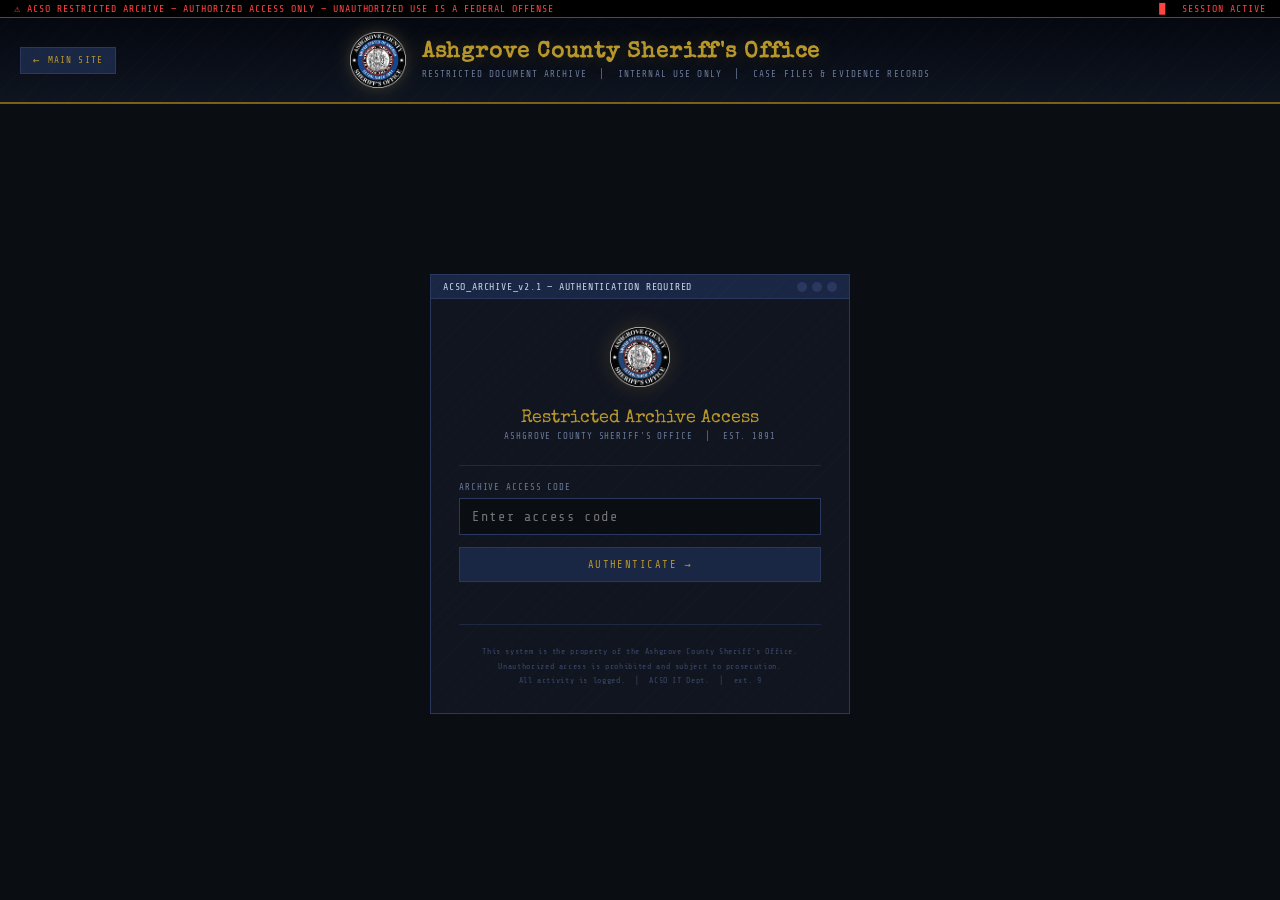
==== commit ed745b5c: "Update archive.html" ====
--- a/archive.html
+++ b/archive.html
@@ -64,9 +64,12 @@
       background: linear-gradient(180deg, #050810 0%, #0a0f1a 60%, #0f1520 100%);
       border-bottom: 2px solid var(--gold-dim);
       padding: 14px 20px;
-      display: flex; align-items: center; gap: 16px;
+      display: grid; grid-template-columns: 1fr auto 1fr;
+      align-items: center; gap: 16px;
       position: relative; overflow: hidden;
     }
+    #header-left { display: flex; justify-content: flex-start; grid-column: 1; }
+    #header-center { display: flex; align-items: center; gap: 16px; justify-content: center; grid-column: 2; }
     #header::before {
       content:'';
       position:absolute; inset:0;
@@ -76,14 +79,16 @@
     #header img { width:56px; height:56px; object-fit:contain; filter:drop-shadow(0 0 8px rgba(184,151,42,0.3)) grayscale(0.3); flex-shrink:0; }
     #header-title h1 { font-family:var(--serif); font-size:1.4rem; color:var(--gold); letter-spacing:0.04em; text-shadow:0 0 20px rgba(184,151,42,0.3); }
     #header-title p { font-size:0.58rem; color:var(--text-dim); letter-spacing:0.12em; text-transform:uppercase; margin-top:4px; }
-    #header-badge {
-      margin-left:auto; flex-shrink:0;
-      border:1px solid var(--red-light);
-      padding:6px 12px; text-align:center;
-      background:rgba(139,26,26,0.15);
-    }
-    #header-badge div:first-child { font-size:0.48rem; color:var(--red-light); letter-spacing:0.14em; text-transform:uppercase; }
-    #header-badge div:last-child { font-size:0.9rem; color:#ff6666; margin-top:2px; }
+    #home-btn {
+      display: inline-flex; align-items: center; gap: 7px;
+      background: var(--navy); border: 1px solid var(--border2);
+      color: var(--gold); font-family: var(--mono); font-size: 0.58rem;
+      letter-spacing: 0.12em; text-transform: uppercase;
+      padding: 6px 12px; text-decoration: none; flex-shrink: 0;
+      transition: background 0.15s, border-color 0.15s;
+    }
+    #home-btn:hover { background: var(--bg4); border-color: var(--gold-dim); }
+    #home-btn-arrow { font-size: 0.7rem; }
 
     /* ── LOGIN SCREEN ── */
     #login-screen {
@@ -440,15 +445,17 @@
 </div>
 
 <div id="header">
-  <img src="Ashgrove_County_Logo.png" alt="ACSO Seal"/>
-  <div id="header-title">
-    <h1>Ashgrove County Sheriff's Office</h1>
-    <p>Restricted Document Archive &nbsp;&#9474;&nbsp; Internal Use Only &nbsp;&#9474;&nbsp; Case Files &amp; Evidence Records</p>
+  <div id="header-left">
+    <a href="index.html" id="home-btn"><span id="home-btn-arrow">&#8592;</span> Main Site</a>
   </div>
-  <div id="header-badge">
-    <div>Access Level</div>
-    <div>RESTRICTED</div>
+  <div id="header-center">
+    <img src="Ashgrove_County_Logo.png" alt="ACSO Seal"/>
+    <div id="header-title">
+      <h1>Ashgrove County Sheriff's Office</h1>
+      <p>Restricted Document Archive &nbsp;&#9474;&nbsp; Internal Use Only &nbsp;&#9474;&nbsp; Case Files &amp; Evidence Records</p>
+    </div>
   </div>
+  <div></div>
 </div>
 
 <!-- LOGIN SCREEN -->
